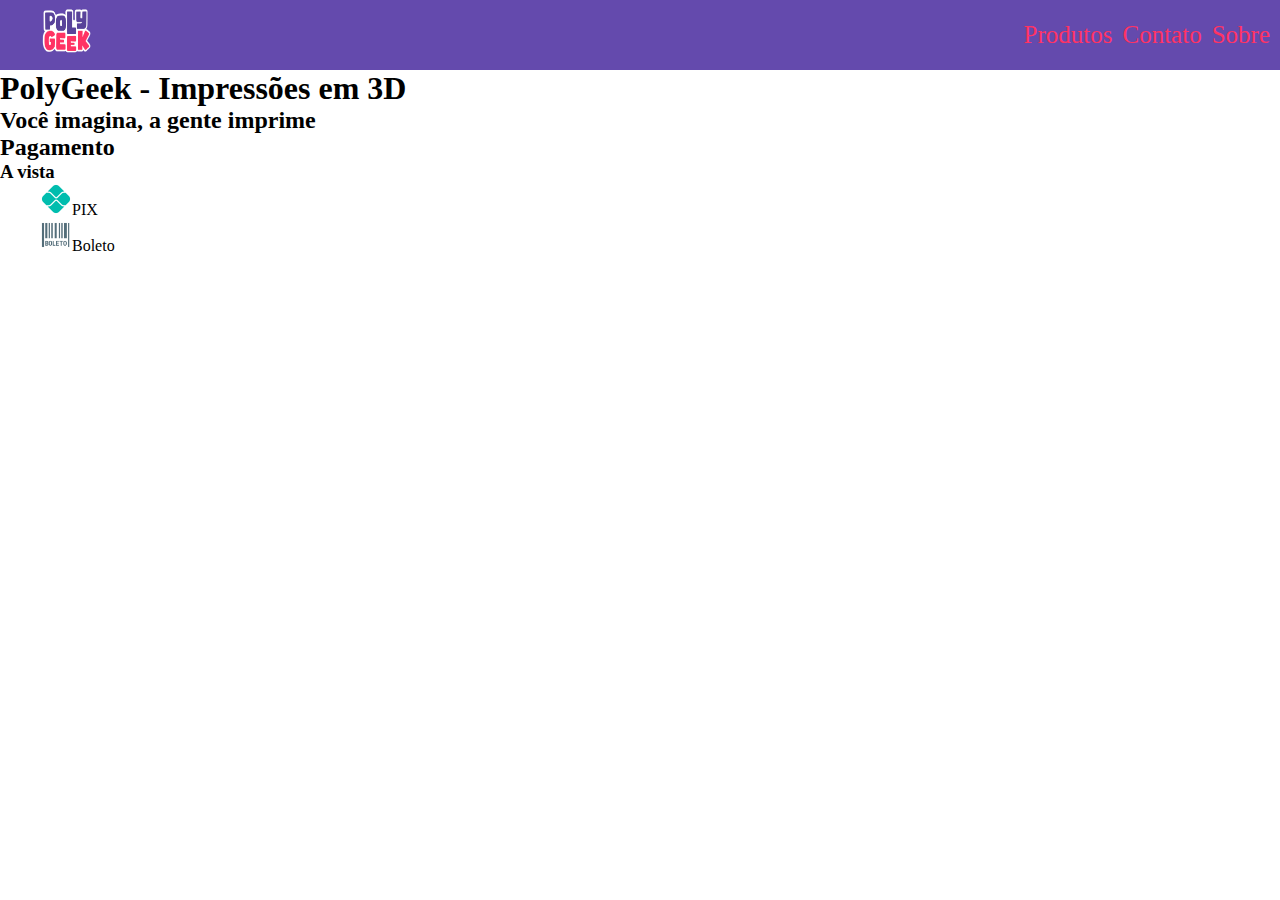
==== index.html @ 943e838d "feat: add project" ====
<!DOCTYPE html>
<html lang="pt-br">
<head>
    <meta charset="UTF-8">
    <meta http-equiv="X-UA-Compatible" content="IE=edge">
    <meta name="viewport" content="width=device-width, initial-scale=1.0">
    <link rel="shortcut icon" href="img/favicon.ico" type="image/x-icon">
    <link rel="stylesheet" href="css/style.css">
    <title>Polygeek</title>
</head>
<body>
    <header>
        <nav>
            <ul>
                <li><a href="index.html"><img src="img/LogoPolygeek.png" alt=""></a></li>
            </ul>
            <ul>
                <li><a href="">Produtos</a></li>
                <li><a href="">Contato</a></li>
                <li><a href="">Sobre</a></li>
            </ul>
        </nav>
        <section>
            <h1>PolyGeek - Impressões em 3D</h1>
            <h2>Você imagina, a gente imprime</h2>
        </section>
        <section>
            <h2>Pagamento</h2>
            <h3>A vista</h3>
            <div class="pagamentos">
                <ul>
                    <li><img src="img/pix_logo.png" alt="pix logo" srcset="">PIX</li>
                    <li><img src="img/boleto-icone.png" alt="Boleto">Boleto</li>
                </ul>
            </div>
        </section>
    </header>
    <script src="js/script.js"></script>
</body>
</html>
---- css/style.css ----
*{
    margin: 0;
    text-decoration: none;
    list-style: none;
}
nav{
    display: flex;
    height: 70px;
    align-items: center;
    justify-content: space-between;
    background-color: #644AAD;
}
nav ul{
    display: flex;
    flex-direction: row;
}
nav li{
    font-size: 25px;
    margin-right: 10px;
}
nav a{
    color: #FF3364;
}
nav img{
    width: 52px;
    height: 52px;
}

.pagamentos img{
    width: 32px;
    height: 32px;
}
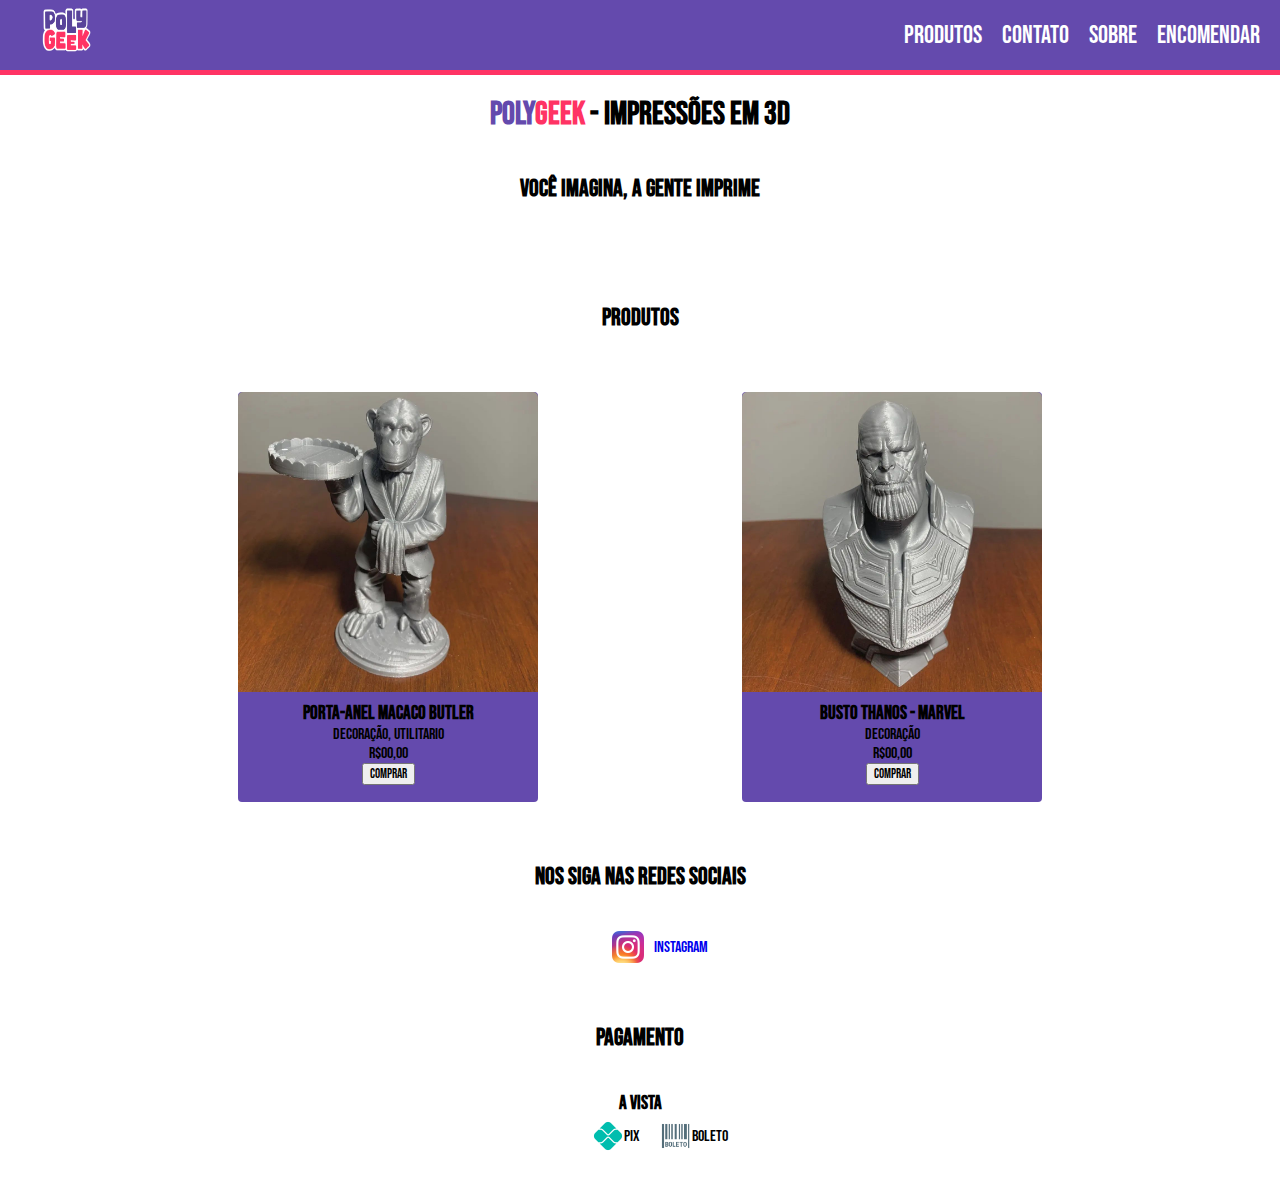
==== commit 499935cf: "feat: add cardsProducts, SocialMedia and payments" ====
--- a/index.html
+++ b/index.html
@@ -1,40 +1,81 @@
 <!DOCTYPE html>
 <html lang="pt-br">
-<head>
-    <meta charset="UTF-8">
-    <meta http-equiv="X-UA-Compatible" content="IE=edge">
-    <meta name="viewport" content="width=device-width, initial-scale=1.0">
-    <link rel="shortcut icon" href="img/favicon.ico" type="image/x-icon">
-    <link rel="stylesheet" href="css/style.css">
-    <title>Polygeek</title>
-</head>
-<body>
-    <header>
-        <nav>
-            <ul>
-                <li><a href="index.html"><img src="img/LogoPolygeek.png" alt=""></a></li>
-            </ul>
-            <ul>
-                <li><a href="">Produtos</a></li>
-                <li><a href="">Contato</a></li>
-                <li><a href="">Sobre</a></li>
-            </ul>
-        </nav>
-        <section>
-            <h1>PolyGeek - Impressões em 3D</h1>
-            <h2>Você imagina, a gente imprime</h2>
-        </section>
-        <section>
-            <h2>Pagamento</h2>
-            <h3>A vista</h3>
-            <div class="pagamentos">
+
+    <head>
+        <meta charset="UTF-8">
+        <meta http-equiv="X-UA-Compatible" content="IE=edge">
+        <meta name="viewport" content="width=device-width, initial-scale=1.0">
+        <link rel="shortcut icon" href="img/favicon.ico" type="image/x-icon">
+        <link rel="stylesheet" href="css/style.css">
+        <title>Polygeek</title>
+        <link rel="preconnect" href="https://fonts.googleapis.com">
+        <link rel="preconnect" href="https://fonts.gstatic.com" crossorigin>
+        <link href="https://fonts.googleapis.com/css2?family=Bebas+Neue&family=League+Spartan:wght@700&display=swap"
+            rel="stylesheet">
+    </head>
+
+    <body>
+        <header>
+            <nav>
                 <ul>
-                    <li><img src="img/pix_logo.png" alt="pix logo" srcset="">PIX</li>
-                    <li><img src="img/boleto-icone.png" alt="Boleto">Boleto</li>
+                    <li><a href="index.html"><img src="img/LogoPolygeek.png" alt=""></a></li>
                 </ul>
-            </div>
-        </section>
-    </header>
-    <script src="js/script.js"></script>
-</body>
+                <ul>
+                    <li><a href="#Produtos">Produtos</a></li>
+                    <li><a href="">Contato</a></li>
+                    <li><a href="">Sobre</a></li>
+                    <li><a href="encomenda.html">Encomendar</a></li>
+                </ul>
+            </nav>
+            <section>
+                <h1><span style="color: #644AAD;">Poly</span><span style="color: #FF3364;">Geek</span>  - Impressões em 3D</h1>
+                <h2>Você imagina, a gente imprime</h2>
+            </section>
+            <section>
+                <h2>Produtos</h2>
+                <div id="Produtos">
+                    <div class="cardsProdutos">
+                        <img src="img/MacacoButtler.webp" alt="">
+                        <div class="cardProdutosDescricao">
+                            <h3>Porta-anel Macaco Butler</h3>
+                            <p>Decoração, Utilitario</p>
+                            <p>R$00,00</p>
+                            <button>Comprar</button>
+                        </div>
+                    </div>
+                    <div class="cardsProdutos">
+                        <img src="img/ThanosFrontal.webp" alt="">
+                        <div class="cardProdutosDescricao">
+                            <h3>Busto Thanos - Marvel</h3>
+                            <p>Decoração</p>
+                            <p>R$00,00</p>
+                            <button>Comprar</button>
+                        </div>
+                    </div>
+                </div>
+            </section>
+            <section>
+                <div class="redesSociais">
+                    <h2>Nos siga nas redes sociais</h2>
+                    <ul>
+                        <li>
+                            <a href="https://www.instagram.com/polygeek3d/" target="_blank"><img src="img/instagramIcon.webp" alt="Clique aqui para entra no instagram do polygeek3d">Instagram</a>
+                        </li>
+                    </ul>
+                </div>
+            </section>
+            <section>
+                <h2>Pagamento</h2>
+                <h3>A vista</h3>
+                <div class="pagamentos">
+                    <ul>
+                        <li><img src="img/pix_logo.png" alt="pix logo" srcset="">PIX</li>
+                        <li><img src="img/boleto-icone.png" alt="Boleto">Boleto</li>
+                    </ul>
+                </div>
+            </section>
+        </header>
+        <script src="js/script.js"></script>
+    </body>
+
 </html>--- a/css/style.css
+++ b/css/style.css
@@ -1,32 +1,124 @@
-*{
+* {
     margin: 0;
     text-decoration: none;
     list-style: none;
+    font-family: 'Bebas Neue', cursive;
 }
-nav{
+
+nav {
     display: flex;
     height: 70px;
     align-items: center;
     justify-content: space-between;
     background-color: #644AAD;
+    border-bottom: 5px solid #FF3364;
 }
-nav ul{
+
+nav ul {
     display: flex;
     flex-direction: row;
 }
-nav li{
+
+nav li {
     font-size: 25px;
-    margin-right: 10px;
+    margin-right: 20px;
 }
-nav a{
+
+nav a {
+    color: white;
+    transition: 0.5s;
+}
+
+nav a:hover {
     color: #FF3364;
 }
-nav img{
+
+nav img {
     width: 52px;
     height: 52px;
 }
 
-.pagamentos img{
+section {
+    margin: 20px 10px;
+    display: flex;
+    flex-direction: column;
+    align-items: center;
+    justify-content: center;
+    text-align: center;
+}
+
+h2{
+    margin: 40px 0;
+}
+#Produtos{
+    width: 80%;
+    display: flex;
+    align-items: center;
+    justify-content: space-around;
+    flex-direction: row;
+    flex-wrap: wrap;
+}
+.cardsProdutos {
+    margin-top: 20px;
+    display: flex;
+    flex-direction: column;
+    width: 300px;
+    height: 410px;
+    border-radius: 4px;
+    shape-outside: 5px;
+    background-color: #644AAD;
+    padding-top: 0;
+    transition: 1s;
+}
+.cardsProdutos:hover {
+    margin-top: 20px;
+    display: flex;
+    flex-direction: column;
+    width: 320px;
+    height: 430px;
+    border-radius: 4px;
+    shape-outside: 5px;
+    background-color: #644AAD;
+    padding-top: 0;
+    transition: 1s;
+}
+
+.cardsProdutos img {
+    width: 100%;
+    height: 300px;
+    border-radius: 5px 5px 0 0;
+}
+.cardProdutosDescricao{
+    margin-top: 10px;
+}
+.redesSociais ul{
+    display: flex;
+    align-items: center;
+    justify-content: space-around;
+
+}
+.redesSociais a{
+    display: flex;
+    align-items: center;
+}
+.redesSociais img{
+    width: 32px;
+    margin-right: 10px;
+}
+.pagamentos ul{
+    display: flex;
+    align-items: center;
+    justify-content: space-between;
+    flex-direction: row;
+}
+.pagamentos li{
+    display: flex;
+    align-items: center;
+    flex-direction: row;
+    text-align: right;
+    margin: 5px 10px;
+}
+.pagamentos img {
     width: 32px;
     height: 32px;
 }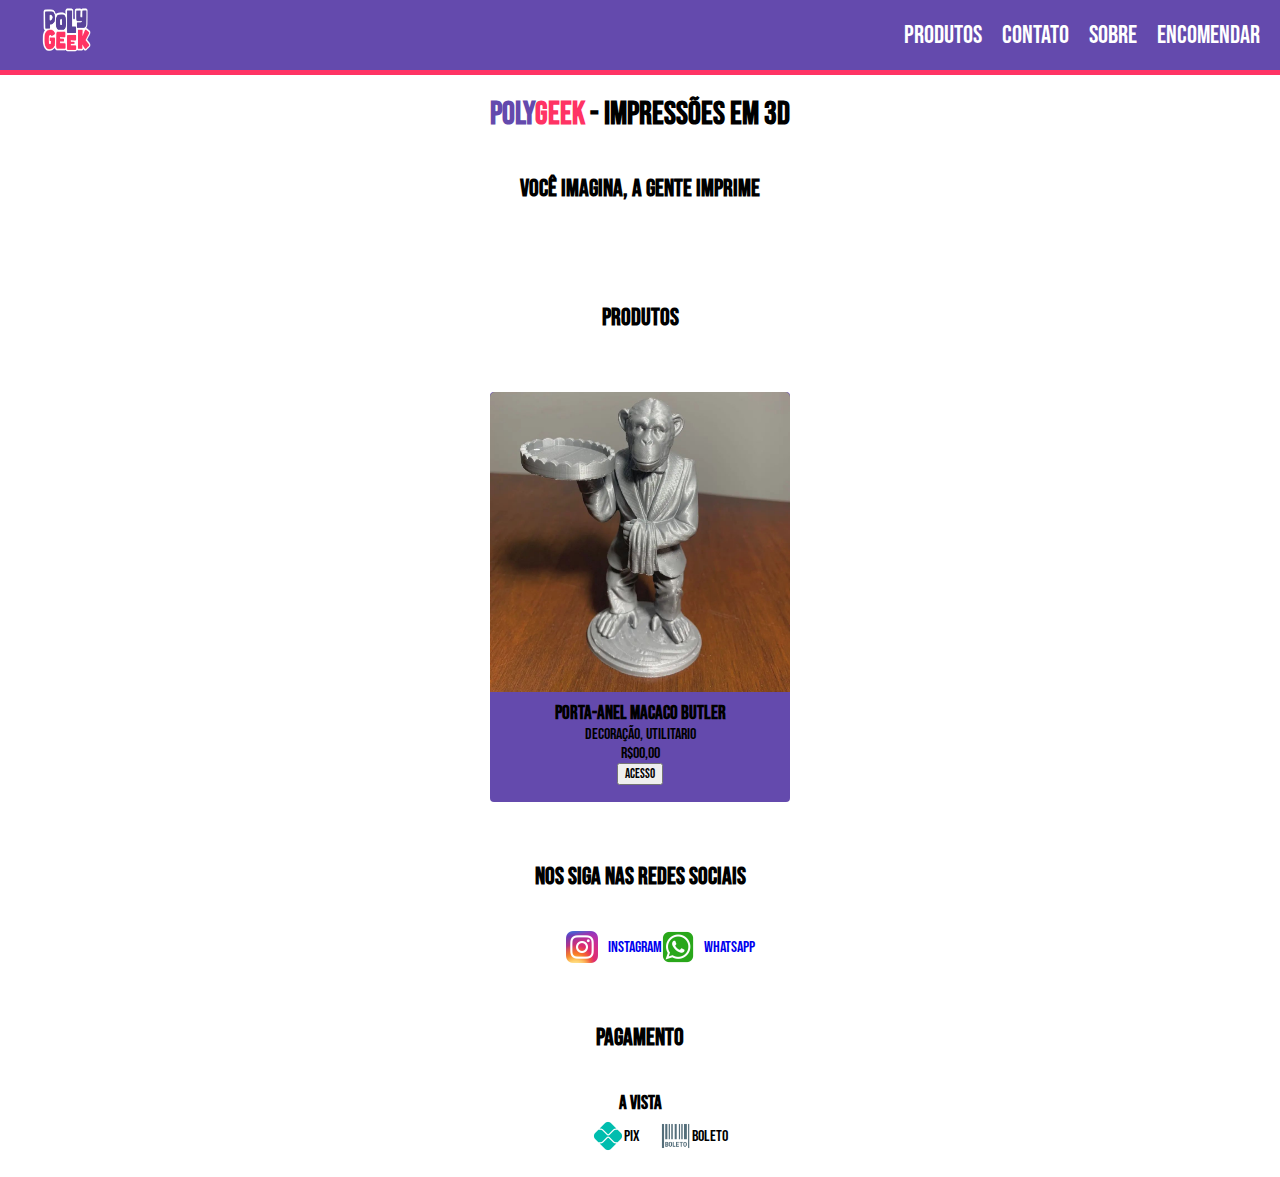
==== commit 5d82381b: "feat: remove itens" ====
--- a/index.html
+++ b/index.html
@@ -40,16 +40,7 @@
                             <h3>Porta-anel Macaco Butler</h3>
                             <p>Decoração, Utilitario</p>
                             <p>R$00,00</p>
-                            <button>Comprar</button>
-                        </div>
-                    </div>
-                    <div class="cardsProdutos">
-                        <img src="img/ThanosFrontal.webp" alt="">
-                        <div class="cardProdutosDescricao">
-                            <h3>Busto Thanos - Marvel</h3>
-                            <p>Decoração</p>
-                            <p>R$00,00</p>
-                            <button>Comprar</button>
+                            <button>Acesso</button>
                         </div>
                     </div>
                 </div>
@@ -60,6 +51,11 @@
                     <ul>
                         <li>
                             <a href="https://www.instagram.com/polygeek3d/" target="_blank"><img src="img/instagramIcon.webp" alt="Clique aqui para entra no instagram do polygeek3d">Instagram</a>
+                        </li>
+                        <li>
+                            <a href="https://api.whatsapp.com/send?phone=5571999640464" target="_blank"><img src="img/whatsappIcon.png">
+                                <p>Whatsapp</p>
+                            </a>
                         </li>
                     </ul>
                 </div>
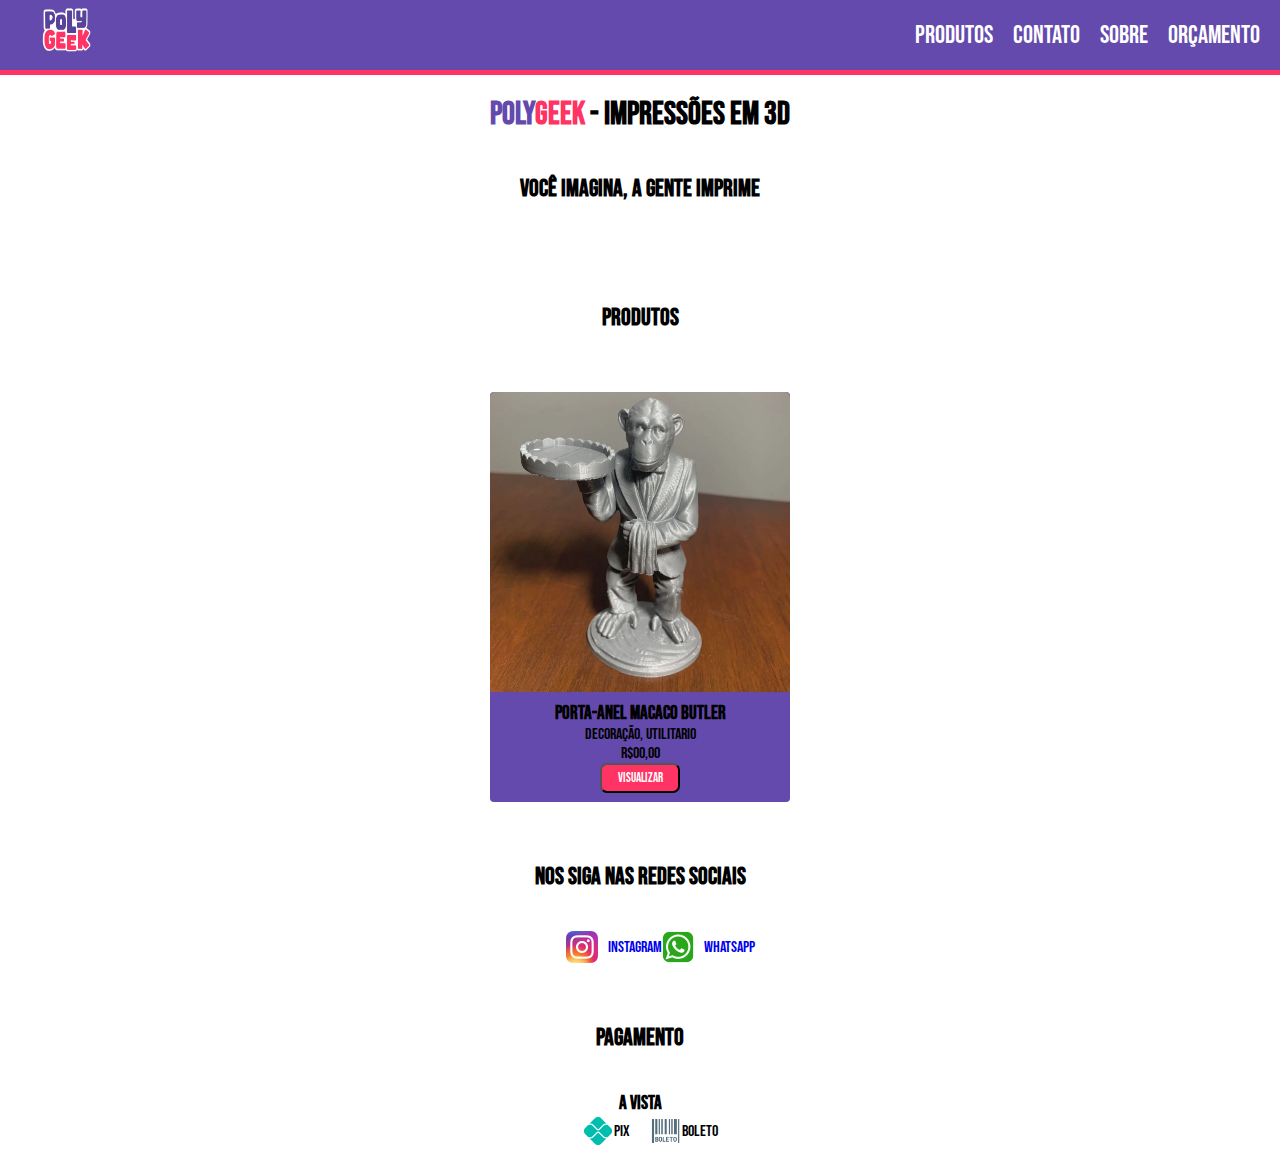
==== commit 0cfb0bd6: "feat: add form Orcamento" ====
--- a/index.html
+++ b/index.html
@@ -1,6 +1,6 @@
 <!DOCTYPE html>
 <html lang="pt-br">
-
+    
     <head>
         <meta charset="UTF-8">
         <meta http-equiv="X-UA-Compatible" content="IE=edge">
@@ -11,9 +11,9 @@
         <link rel="preconnect" href="https://fonts.googleapis.com">
         <link rel="preconnect" href="https://fonts.gstatic.com" crossorigin>
         <link href="https://fonts.googleapis.com/css2?family=Bebas+Neue&family=League+Spartan:wght@700&display=swap"
-            rel="stylesheet">
+        rel="stylesheet">
     </head>
-
+    
     <body>
         <header>
             <nav>
@@ -24,9 +24,10 @@
                     <li><a href="#Produtos">Produtos</a></li>
                     <li><a href="">Contato</a></li>
                     <li><a href="">Sobre</a></li>
-                    <li><a href="encomenda.html">Encomendar</a></li>
+                    <li><a href="orçamento.html">Orçamento</a></li>
                 </ul>
             </nav>
+        </header>
             <section>
                 <h1><span style="color: #644AAD;">Poly</span><span style="color: #FF3364;">Geek</span>  - Impressões em 3D</h1>
                 <h2>Você imagina, a gente imprime</h2>
@@ -40,7 +41,7 @@
                             <h3>Porta-anel Macaco Butler</h3>
                             <p>Decoração, Utilitario</p>
                             <p>R$00,00</p>
-                            <button>Acesso</button>
+                            <a href="https://www.instagram.com/polygeek3d/" target="_blank"><button>Visualizar</button></a>
                         </div>
                     </div>
                 </div>
@@ -70,7 +71,6 @@
                     </ul>
                 </div>
             </section>
-        </header>
         <script src="js/script.js"></script>
     </body>
 
--- a/css/style.css
+++ b/css/style.css
@@ -47,10 +47,11 @@
     text-align: center;
 }
 
-h2{
+h2 {
     margin: 40px 0;
 }
-#Produtos{
+
+#Produtos {
     width: 80%;
     display: flex;
     align-items: center;
@@ -58,6 +59,7 @@
     flex-direction: row;
     flex-wrap: wrap;
 }
+
 .cardsProdutos {
     margin-top: 20px;
     display: flex;
@@ -70,14 +72,15 @@
     padding-top: 0;
     transition: 1s;
 }
+
 .cardsProdutos:hover {
     margin-top: 20px;
     display: flex;
     flex-direction: column;
     width: 320px;
     height: 430px;
-    border-radius: 4px;
-    shape-outside: 5px;
+    border-radius: 5px;
+    box-shadow: 5px 5px black;
     background-color: #644AAD;
     padding-top: 0;
     transition: 1s;
@@ -88,37 +91,67 @@
     height: 300px;
     border-radius: 5px 5px 0 0;
 }
-.cardProdutosDescricao{
+
+.cardProdutosDescricao {
     margin-top: 10px;
 }
-.redesSociais ul{
+.cardProdutosDescricao button{
+    border-radius: 7px;
+    width: 80px;
+    height: 30px;
+    background-color: #FF3364;
+    color: white;
+    transition: 0.5s;
+}
+.cardProdutosDescricao button:hover{
+    width: 85px;
+    height: 35px;
+    background-color: #FF3364;
+    color: white;
+}
+.redesSociais ul {
     display: flex;
     align-items: center;
     justify-content: space-around;
 
 }
-.redesSociais a{
+
+.redesSociais a {
     display: flex;
     align-items: center;
 }
-.redesSociais img{
+
+.redesSociais img {
     width: 32px;
     margin-right: 10px;
 }
+
 .pagamentos ul{
     display: flex;
     align-items: center;
-    justify-content: space-between;
+    justify-content: space-around;
     flex-direction: row;
 }
+
 .pagamentos li{
     display: flex;
     align-items: center;
-    flex-direction: row;
-    text-align: right;
-    margin: 5px 10px;
+    margin-right: 20px;
+    
 }
+
 .pagamentos img {
     width: 32px;
     height: 32px;
+}
+
+.formOrcamento{
+    display: flex;
+    flex-direction: column;
+    width: 500px;
+    height: 500px;
+    border-radius: 5px;
+    box-shadow: 5px 5px black;
+    justify-content: center;
+    align-items: center;
 }